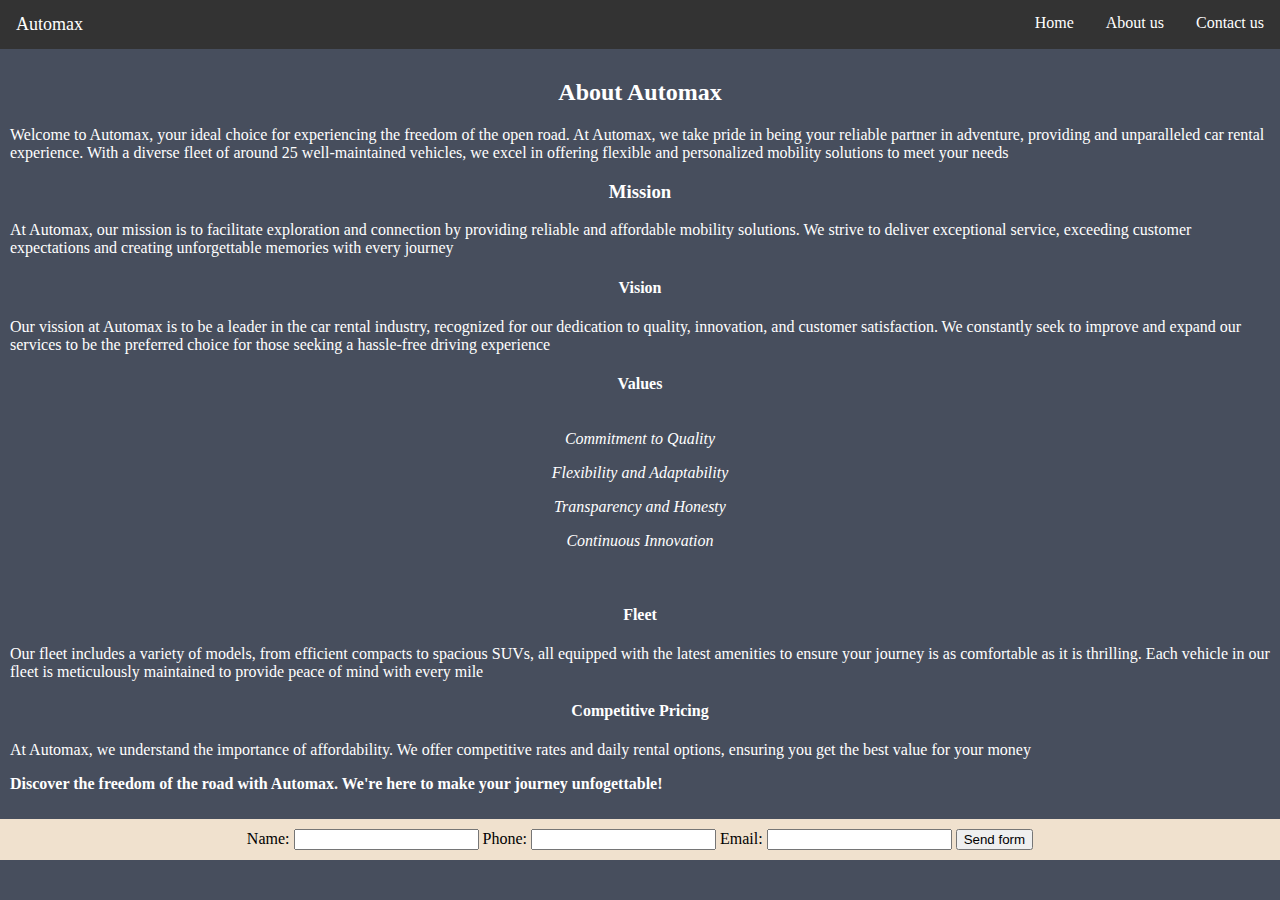
==== WWW/about.html @ 6c4faf5a "Update the form, update html and css" ====
<!DOCTYPE html>
<html lang="en">
<head>
    <meta charset="UTF-8">
    <meta name="viewport" content="width=device-width, initial-scale=1.0">
    <title>Automax</title>
    <link rel="stylesheet" href="CSS/landing.css">
</head>
<body class="about-us">
    <nav>
        <ul>
            <li id="title" style="float: left;">Automax</li>
            <li><a>Contact us</a></li>
            <li><a href="about.html">About us</a></li>
            <li><a href="index.html">Home</a></li>
        </ul>
    </nav>
    <div class="about">
        <h2 id="titulo-acerca">About Automax</h2>
        <p>Welcome to Automax, your ideal choice for experiencing the freedom of the open road. At Automax, we take pride in being your reliable partner in adventure, providing and unparalleled car rental experience. With a diverse fleet of around 25 well-maintained vehicles, we excel in offering flexible and personalized mobility solutions to meet your needs</p>
        <h3 id="titulo-mision">Mission</h3>
        <p>At Automax, our mission is to facilitate exploration and connection by providing reliable and affordable mobility solutions. We strive to deliver exceptional service, exceeding customer expectations and creating unforgettable memories with every journey</p>
        <h4 id="titulo-vision">Vision</h4>
        <p>Our vission at Automax is to be a leader in the car rental industry, recognized for our dedication to quality, innovation, and customer satisfaction. We constantly seek to improve and expand our services to be the preferred choice for those seeking a hassle-free driving experience</p>
        <h4 id="titulo-valores">Values</h4>
        <ol class="valores-lista">
            <p><em>Commitment to Quality</em></p>
            <p><em>Flexibility and Adaptability</em></p>
            <p><em>Transparency and Honesty</em></p>
            <p><em>Continuous Innovation</em></p>
        </ol>
        <br>
        <h4 id="titulo-flota">Fleet</h4>
        <p>Our fleet includes a variety of models, from efficient compacts to spacious SUVs, all equipped with the latest amenities to ensure your journey is as comfortable as it is thrilling. Each vehicle in our fleet is meticulously maintained to provide peace of mind with every mile</p>
        <h4 id="titulo-competitivo">Competitive Pricing</h4>
        <p>At Automax, we understand the importance of affordability. We offer competitive rates and daily rental options, ensuring you get the best value for your money</p>
        <p><strong>Discover the freedom of the road with Automax. We're here to make your journey unfogettable!</strong></p>
    </div>
    
</body>
<footer class="form">
    <form action="/registro" method="post">
        <label for="nombre">Name: </label>
        <input id="nombre" name="nombre" type="text">
        <label for="telefono">Phone:</label>
        <input id="telefono" name="telefono" type="text">
        <label for="correo">Email:</label>
        <input id="correo" name="correo" type="text">
        <input type="submit" value="Send form">
    </form>
</footer>
</html>
---- WWW/CSS/landing.css ----
body {
    margin: 0;
    padding: 0;
    flex: 1;
    height: 100%;
}

ul {
    list-style-type: none;
    margin: 0;
    padding: 0;
    overflow: hidden;
    background-color: #333;
  }
  
  li {
    float: right;
  }
  
  li a {
    display: block;
    color: white;
    text-align: center;
    padding: 14px 16px;
    text-decoration: none;
  }
  
  /* Change the link color to #111 (black) on hover */
  li a:hover {
    background-color: #111;
  }

  #title {
    color: white;
    font-size: large;
    padding: 14px 16px;
  }

.car-raw {
  background-color: rebeccapurple;
  padding: 5%;
  padding-top: 2.5%;
  padding-bottom: 0%;
}

.car-card {
    position: relative;
    overflow: visible;
    left: 100px;
    width: 300px;
    height: 300px;
    background-color: aqua;
    display: inline-flex;
    border: 1px solid black;
    margin: 1%;
    margin-bottom: 0%;
  }

.car-card img {
    position: relative;
    top:10px;
    left: -78px;
    scale: 0.5;
}

.car-card-container {
  padding: 2px 16px;
}
  footer{
    margin-top: auto;
    padding: 10px;
    text-align: center;
    background-color: rgb(240, 225, 206);
  }

  .about-us {
    background-color: #474e5d;
    color: white;
  }

  .about {
    padding: 10px;
  }

  #titulo-acerca {
    text-align: center;
  }

  #titulo-mision {
    text-align: center;
  }

  #titulo-vision {
    text-align: center;
  }

  #titulo-valores {
    text-align: center;
  }

  .valores-lista {
    list-style-type: none;
    margin: 0;
    padding: 0;
    overflow: hidden;
    text-align: center;
  }

  #titulo-flota {
    text-align: center;
  }

  #titulo-competitivo {
    text-align: center;
  }

  p {
    font-family:Cambria, Cochin, Georgia, Times, 'Times New Roman', serif;
  }

  .form {
    color: black;
  }
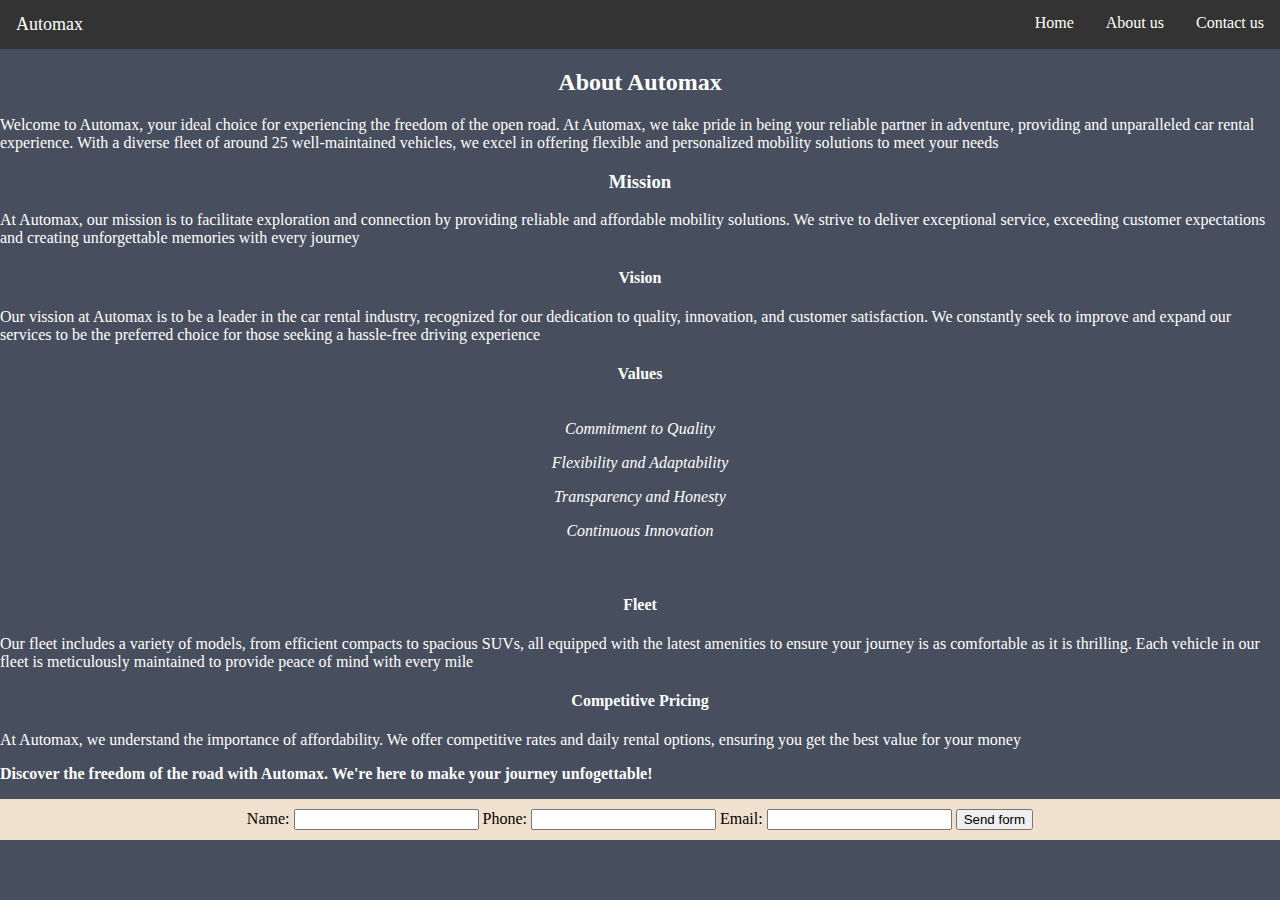
==== commit d3beff5a: "Added an about css document for the html" ====
--- a/WWW/about.html
+++ b/WWW/about.html
@@ -4,9 +4,9 @@
     <meta charset="UTF-8">
     <meta name="viewport" content="width=device-width, initial-scale=1.0">
     <title>Automax</title>
-    <link rel="stylesheet" href="CSS/landing.css">
+    <link rel="stylesheet" href="CSS/about.css">
 </head>
-<body class="about-us">
+<body>
     <nav>
         <ul>
             <li id="title" style="float: left;">Automax</li>
@@ -36,7 +36,6 @@
         <p>At Automax, we understand the importance of affordability. We offer competitive rates and daily rental options, ensuring you get the best value for your money</p>
         <p><strong>Discover the freedom of the road with Automax. We're here to make your journey unfogettable!</strong></p>
     </div>
-    
 </body>
 <footer class="form">
     <form action="/registro" method="post">
--- a/WWW/CSS/about.css
+++ b/WWW/CSS/about.css
@@ -0,0 +1,86 @@
+body {
+  margin: 0;
+  padding: 0;
+  flex: 1;
+  height: 100%;
+  background-color: #474e5d;
+  color: white;
+}
+
+ul {
+  list-style-type: none;
+  margin: 0;
+  padding: 0;
+  overflow: hidden;
+  background-color: #333;
+}
+
+li {
+  float: right;
+}
+
+li a {
+  display: block;
+  color: white;
+  text-align: center;
+  padding: 14px 16px;
+  text-decoration: none;
+}
+
+/* Change the link color to #111 (black) on hover */
+li a:hover {
+  background-color: #111;
+}
+
+#title {
+    color: white;
+    font-size: large;
+    padding: 14px 16px;
+}
+
+#titulo-acerca {
+  text-align: center;
+}
+
+#titulo-mision {
+  text-align: center;
+}
+
+#titulo-vision {
+  text-align: center;
+}
+
+footer {
+  margin-top: auto;
+  padding: 10px;
+  text-align: center;
+  background-color: rgb(240, 225, 206);
+}
+
+#titulo-valores {
+  text-align: center;
+}
+
+.valores-lista {
+  list-style-type: none;
+  margin: 0;
+  padding: 0;
+  overflow: hidden;
+  text-align: center;
+}
+
+#titulo-flota {
+  text-align: center;
+}
+
+#titulo-competitivo {
+  text-align: center;
+}
+
+p {
+  font-family: Cambria, Cochin, Georgia, Times, "Times New Roman", serif;
+}
+
+.form {
+  color: black;
+}
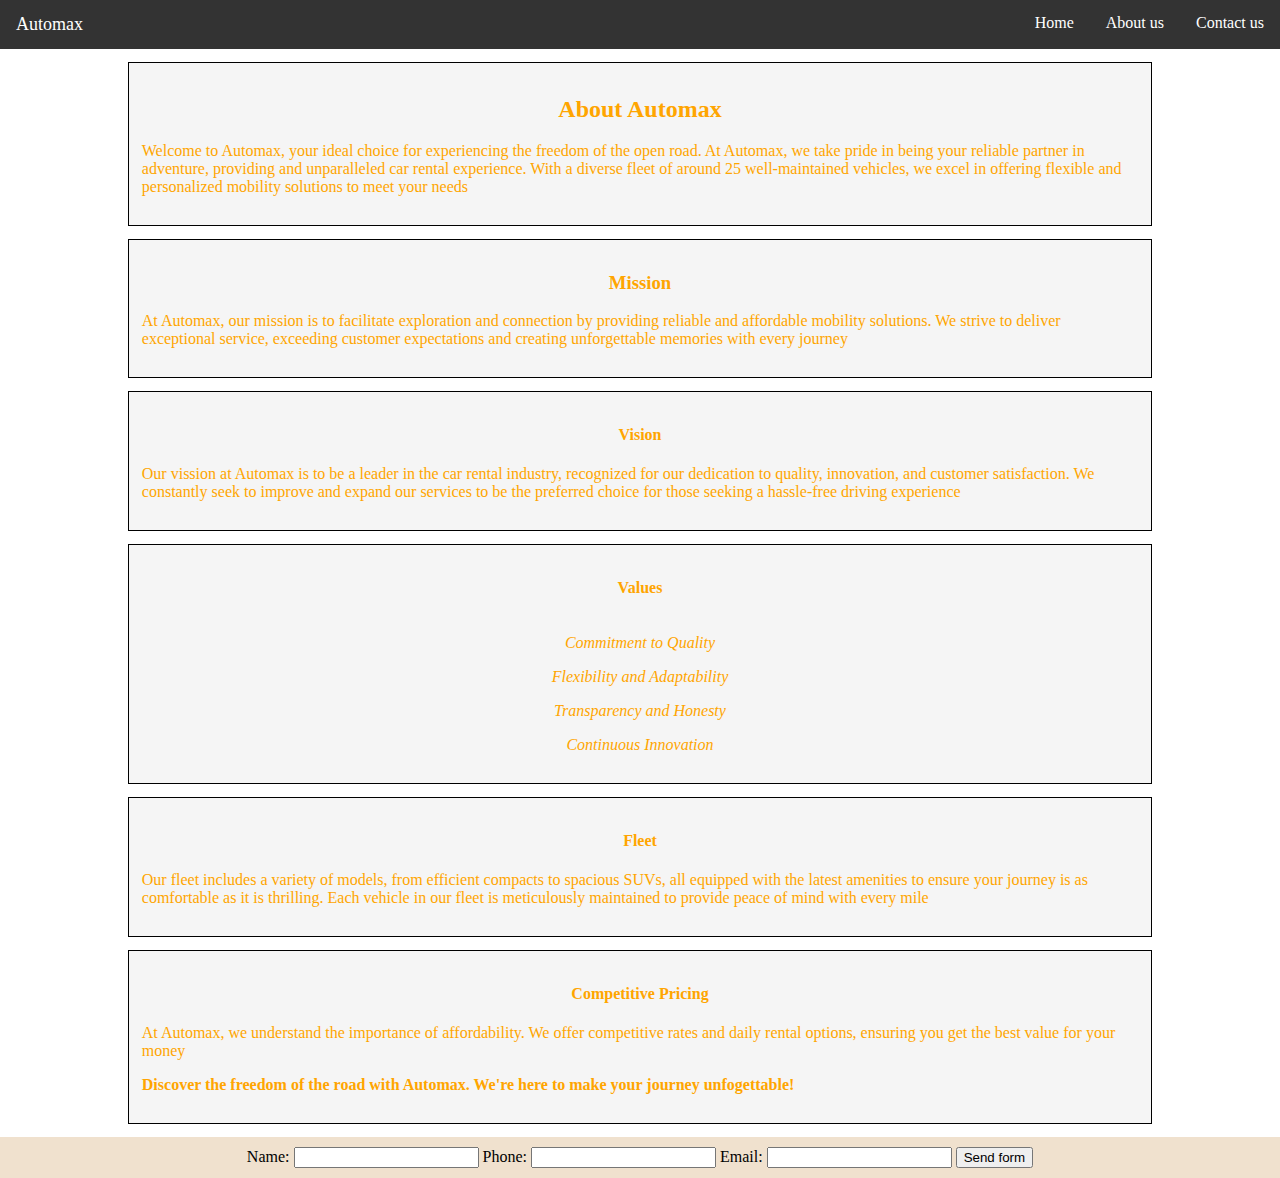
==== commit 746e9f0e: "Restyling about us html and css" ====
--- a/WWW/about.html
+++ b/WWW/about.html
@@ -16,25 +16,42 @@
         </ul>
     </nav>
     <div class="about">
-        <h2 id="titulo-acerca">About Automax</h2>
-        <p>Welcome to Automax, your ideal choice for experiencing the freedom of the open road. At Automax, we take pride in being your reliable partner in adventure, providing and unparalleled car rental experience. With a diverse fleet of around 25 well-maintained vehicles, we excel in offering flexible and personalized mobility solutions to meet your needs</p>
-        <h3 id="titulo-mision">Mission</h3>
-        <p>At Automax, our mission is to facilitate exploration and connection by providing reliable and affordable mobility solutions. We strive to deliver exceptional service, exceeding customer expectations and creating unforgettable memories with every journey</p>
-        <h4 id="titulo-vision">Vision</h4>
-        <p>Our vission at Automax is to be a leader in the car rental industry, recognized for our dedication to quality, innovation, and customer satisfaction. We constantly seek to improve and expand our services to be the preferred choice for those seeking a hassle-free driving experience</p>
-        <h4 id="titulo-valores">Values</h4>
-        <ol class="valores-lista">
-            <p><em>Commitment to Quality</em></p>
-            <p><em>Flexibility and Adaptability</em></p>
-            <p><em>Transparency and Honesty</em></p>
-            <p><em>Continuous Innovation</em></p>
-        </ol>
-        <br>
-        <h4 id="titulo-flota">Fleet</h4>
-        <p>Our fleet includes a variety of models, from efficient compacts to spacious SUVs, all equipped with the latest amenities to ensure your journey is as comfortable as it is thrilling. Each vehicle in our fleet is meticulously maintained to provide peace of mind with every mile</p>
-        <h4 id="titulo-competitivo">Competitive Pricing</h4>
-        <p>At Automax, we understand the importance of affordability. We offer competitive rates and daily rental options, ensuring you get the best value for your money</p>
-        <p><strong>Discover the freedom of the road with Automax. We're here to make your journey unfogettable!</strong></p>
+        <div class="container">
+            <h2 id="titulo-acerca">About Automax</h2>
+            <p>Welcome to Automax, your ideal choice for 
+                experiencing the freedom of the open road. 
+                At Automax, we take pride in being your reliable 
+                partner in adventure, providing and unparalleled 
+                car rental experience. With a diverse fleet of around
+                 25 well-maintained vehicles, we excel in offering flexible 
+                 and personalized mobility solutions to meet your needs</p>
+        </div>
+        <div class="container">
+            <h3 id="titulo-mision">Mission</h3>
+            <p>At Automax, our mission is to facilitate exploration and connection by providing reliable and affordable mobility solutions. We strive to deliver exceptional service, exceeding customer expectations and creating unforgettable memories with every journey</p>
+        </div>
+        <div class="container">
+            <h4 id="titulo-vision">Vision</h4>
+            <p>Our vission at Automax is to be a leader in the car rental industry, recognized for our dedication to quality, innovation, and customer satisfaction. We constantly seek to improve and expand our services to be the preferred choice for those seeking a hassle-free driving experience</p>
+        </div>
+        <div class="container">
+            <h4 id="titulo-valores">Values</h4>
+            <ol class="valores-lista">
+                <p><em>Commitment to Quality</em></p>
+                <p><em>Flexibility and Adaptability</em></p>
+                <p><em>Transparency and Honesty</em></p>
+                <p><em>Continuous Innovation</em></p>
+            </ol>
+        </div>
+        <div class="container">
+            <h4 id="titulo-flota">Fleet</h4>
+            <p>Our fleet includes a variety of models, from efficient compacts to spacious SUVs, all equipped with the latest amenities to ensure your journey is as comfortable as it is thrilling. Each vehicle in our fleet is meticulously maintained to provide peace of mind with every mile</p>
+        </div>
+        <div class="container">
+            <h4 id="titulo-competitivo">Competitive Pricing</h4>
+            <p>At Automax, we understand the importance of affordability. We offer competitive rates and daily rental options, ensuring you get the best value for your money</p>
+            <p><strong>Discover the freedom of the road with Automax. We're here to make your journey unfogettable!</strong></p>
+        </div>
     </div>
 </body>
 <footer class="form">
--- a/WWW/CSS/about.css
+++ b/WWW/CSS/about.css
@@ -3,8 +3,8 @@
   padding: 0;
   flex: 1;
   height: 100%;
-  background-color: #474e5d;
-  color: white;
+  background-color: white;
+  color: orange;
 }
 
 ul {
@@ -61,6 +61,14 @@
   text-align: center;
 }
 
+.container {
+  display: block;
+  padding: 1%;
+  background-color: whitesmoke  ;
+  border: 1px solid black;
+  margin: 1% 10%;
+  
+}
 .valores-lista {
   list-style-type: none;
   margin: 0;
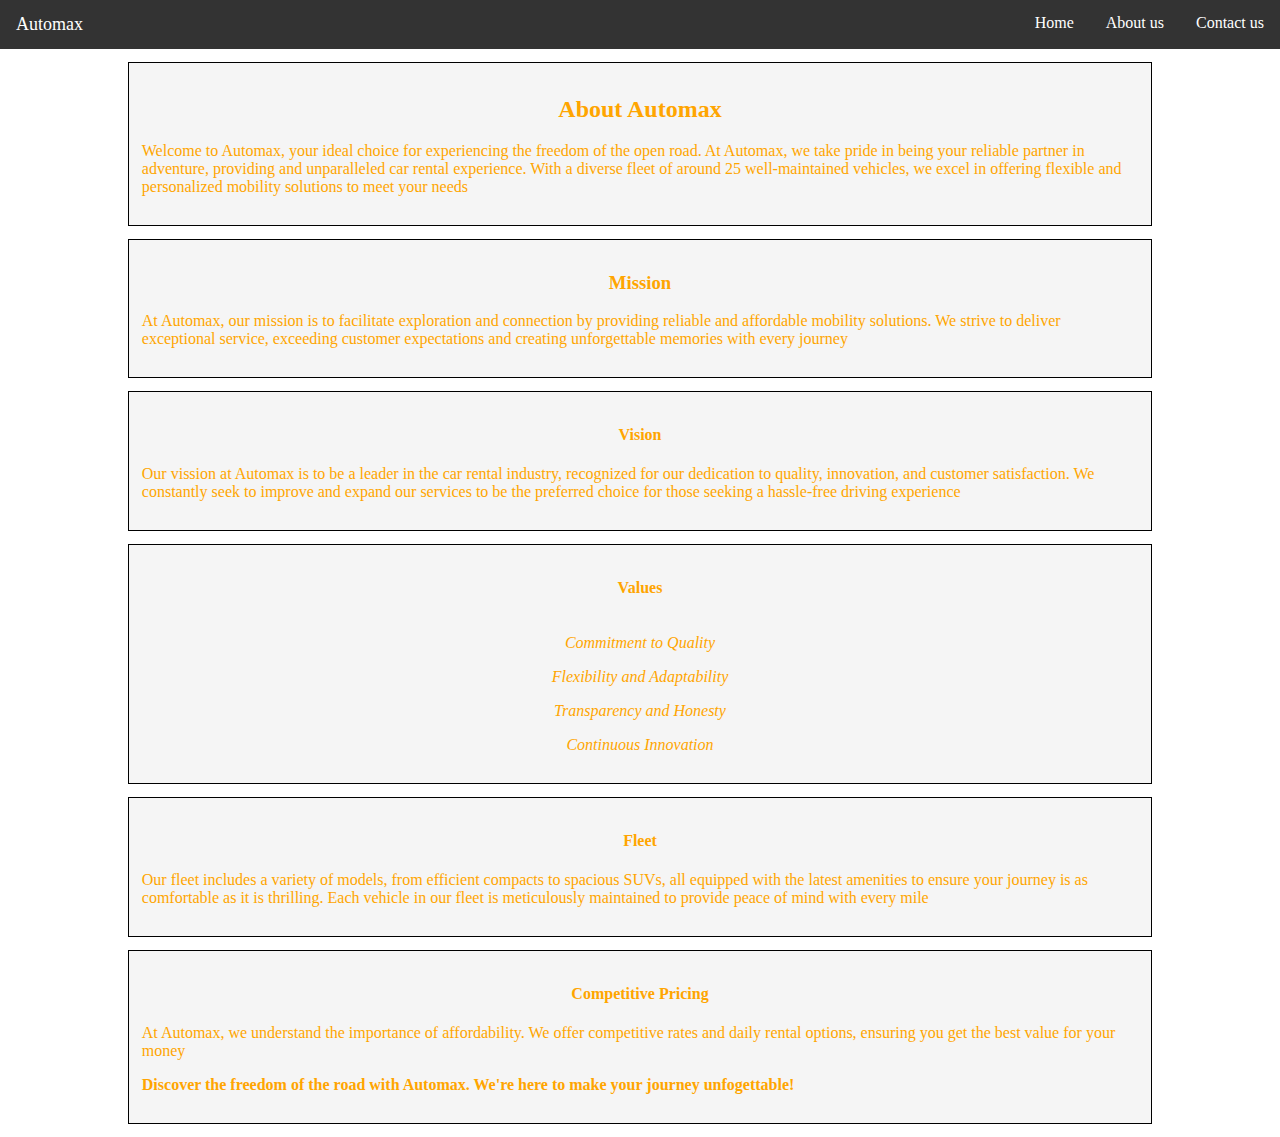
==== commit 35af27e8: "Restyling contact and about us modif and moving labels" ====
--- a/WWW/about.html
+++ b/WWW/about.html
@@ -10,7 +10,7 @@
     <nav>
         <ul>
             <li id="title" style="float: left;">Automax</li>
-            <li><a>Contact us</a></li>
+            <li><a href="contact.html">Contact us</a></li>
             <li><a href="about.html">About us</a></li>
             <li><a href="index.html">Home</a></li>
         </ul>
@@ -54,15 +54,4 @@
         </div>
     </div>
 </body>
-<footer class="form">
-    <form action="/registro" method="post">
-        <label for="nombre">Name: </label>
-        <input id="nombre" name="nombre" type="text">
-        <label for="telefono">Phone:</label>
-        <input id="telefono" name="telefono" type="text">
-        <label for="correo">Email:</label>
-        <input id="correo" name="correo" type="text">
-        <input type="submit" value="Send form">
-    </form>
-</footer>
 </html>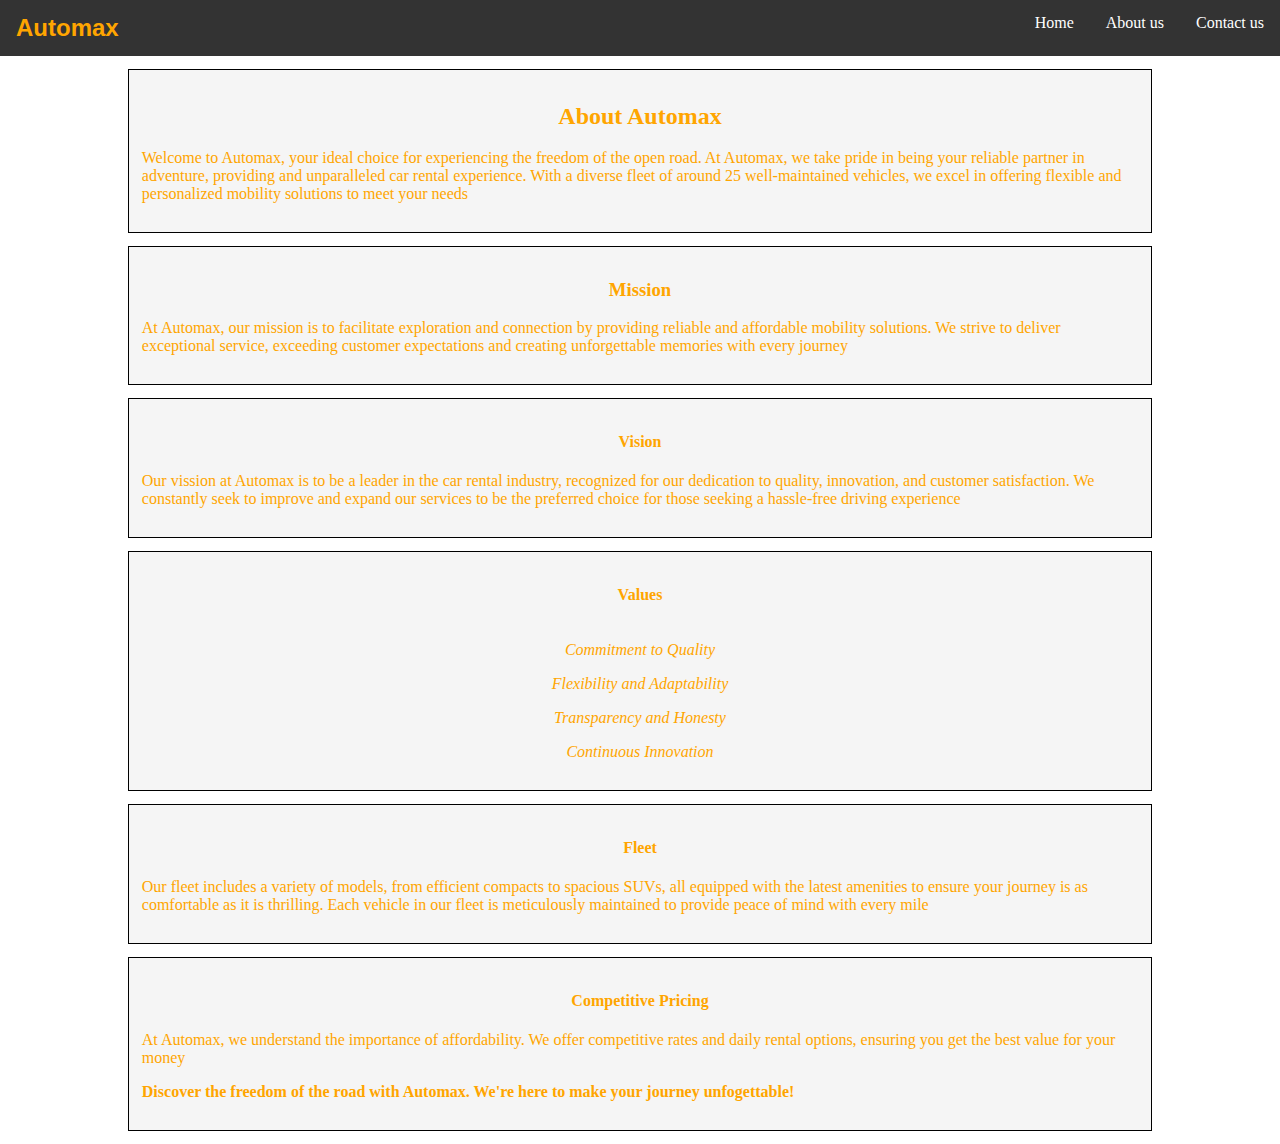
==== commit b3c5817f: "modified contact.css" ====
--- a/WWW/about.html
+++ b/WWW/about.html
@@ -9,7 +9,7 @@
 <body>
     <nav>
         <ul>
-            <li id="title" style="float: left;">Automax</li>
+            <li id="title" style="float: left;color: orange; font-size: x-large; font-family:Arial, Helvetica, sans-serif;"><b>Automax</b></li>
             <li><a href="contact.html">Contact us</a></li>
             <li><a href="about.html">About us</a></li>
             <li><a href="index.html">Home</a></li>
--- a/WWW/CSS/about.css
+++ b/WWW/CSS/about.css
@@ -50,13 +50,6 @@
   text-align: center;
 }
 
-footer {
-  margin-top: auto;
-  padding: 10px;
-  text-align: center;
-  background-color: rgb(240, 225, 206);
-}
-
 #titulo-valores {
   text-align: center;
 }
@@ -88,7 +81,3 @@
 p {
   font-family: Cambria, Cochin, Georgia, Times, "Times New Roman", serif;
 }
-
-.form {
-  color: black;
-}
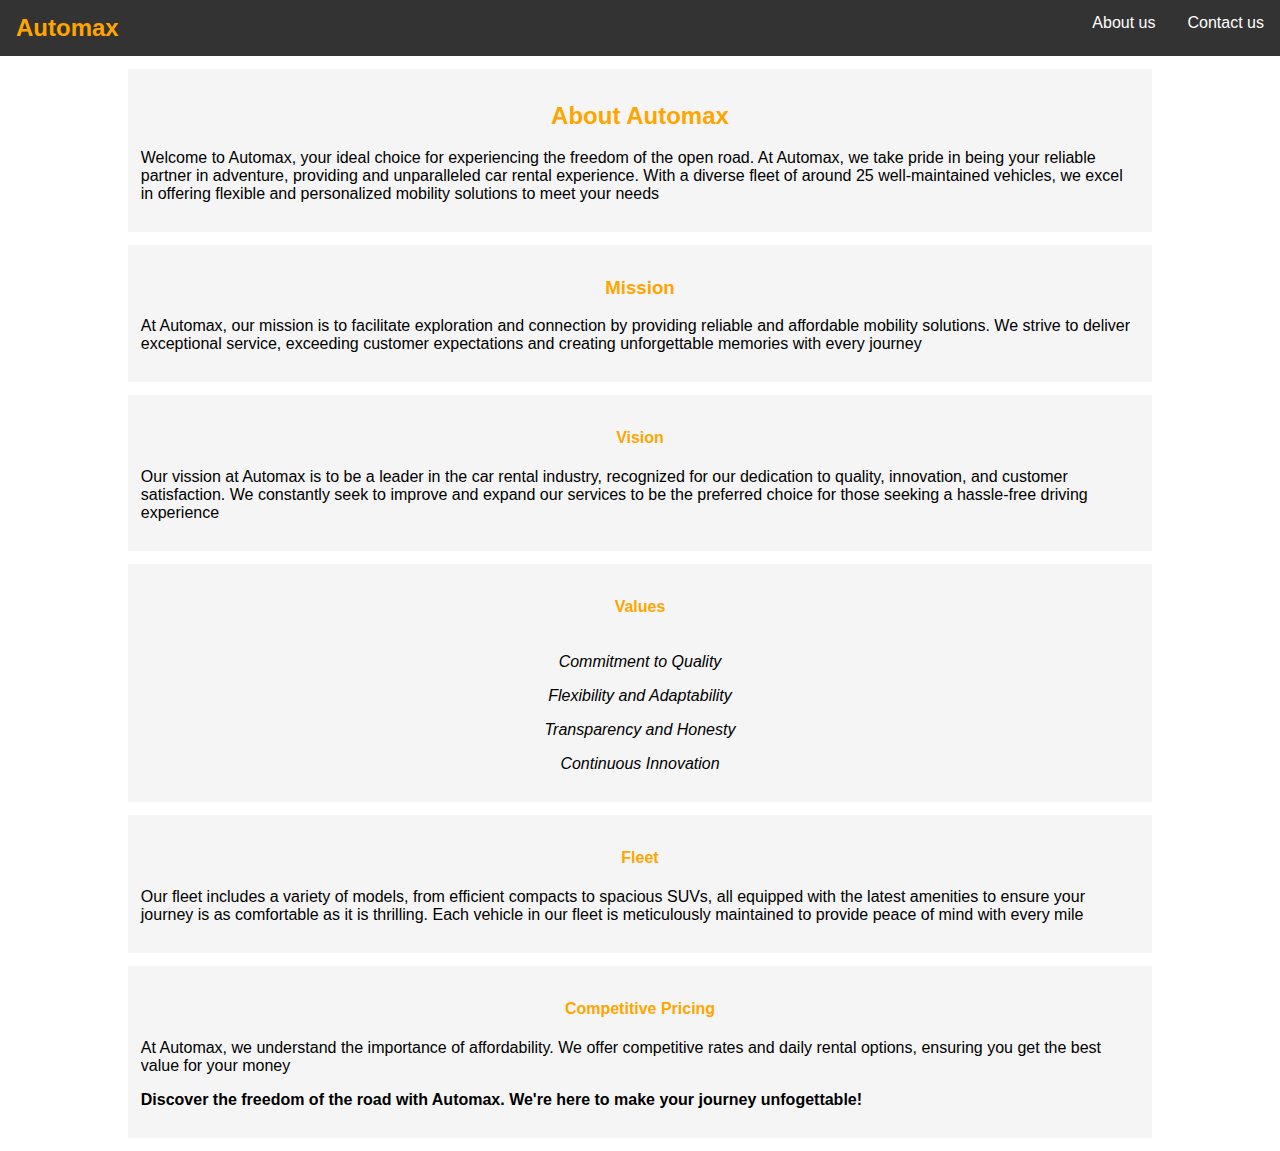
==== commit d19a8b41: "Finaly final commit" ====
--- a/WWW/about.html
+++ b/WWW/about.html
@@ -9,10 +9,9 @@
 <body>
     <nav>
         <ul>
-            <li id="title" style="float: left;color: orange; font-size: x-large; font-family:Arial, Helvetica, sans-serif;"><b>Automax</b></li>
+            <a href="/"><li id="title" style="float: left;color: orange; font-size: x-large; font-family:Arial, Helvetica, sans-serif;"><b>Automax</b></li></a>
             <li><a href="contact.html">Contact us</a></li>
             <li><a href="about.html">About us</a></li>
-            <li><a href="index.html">Home</a></li>
         </ul>
     </nav>
     <div class="about">
--- a/WWW/CSS/about.css
+++ b/WWW/CSS/about.css
@@ -5,6 +5,7 @@
   height: 100%;
   background-color: white;
   color: orange;
+  font-family: Verdana, Geneva, Tahoma, sans-serif;
 }
 
 ul {
@@ -58,9 +59,12 @@
   display: block;
   padding: 1%;
   background-color: whitesmoke  ;
-  border: 1px solid black;
   margin: 1% 10%;
   
+}
+
+.container p {
+  color: black;
 }
 .valores-lista {
   list-style-type: none;
@@ -77,7 +81,3 @@
 #titulo-competitivo {
   text-align: center;
 }
-
-p {
-  font-family: Cambria, Cochin, Georgia, Times, "Times New Roman", serif;
-}
